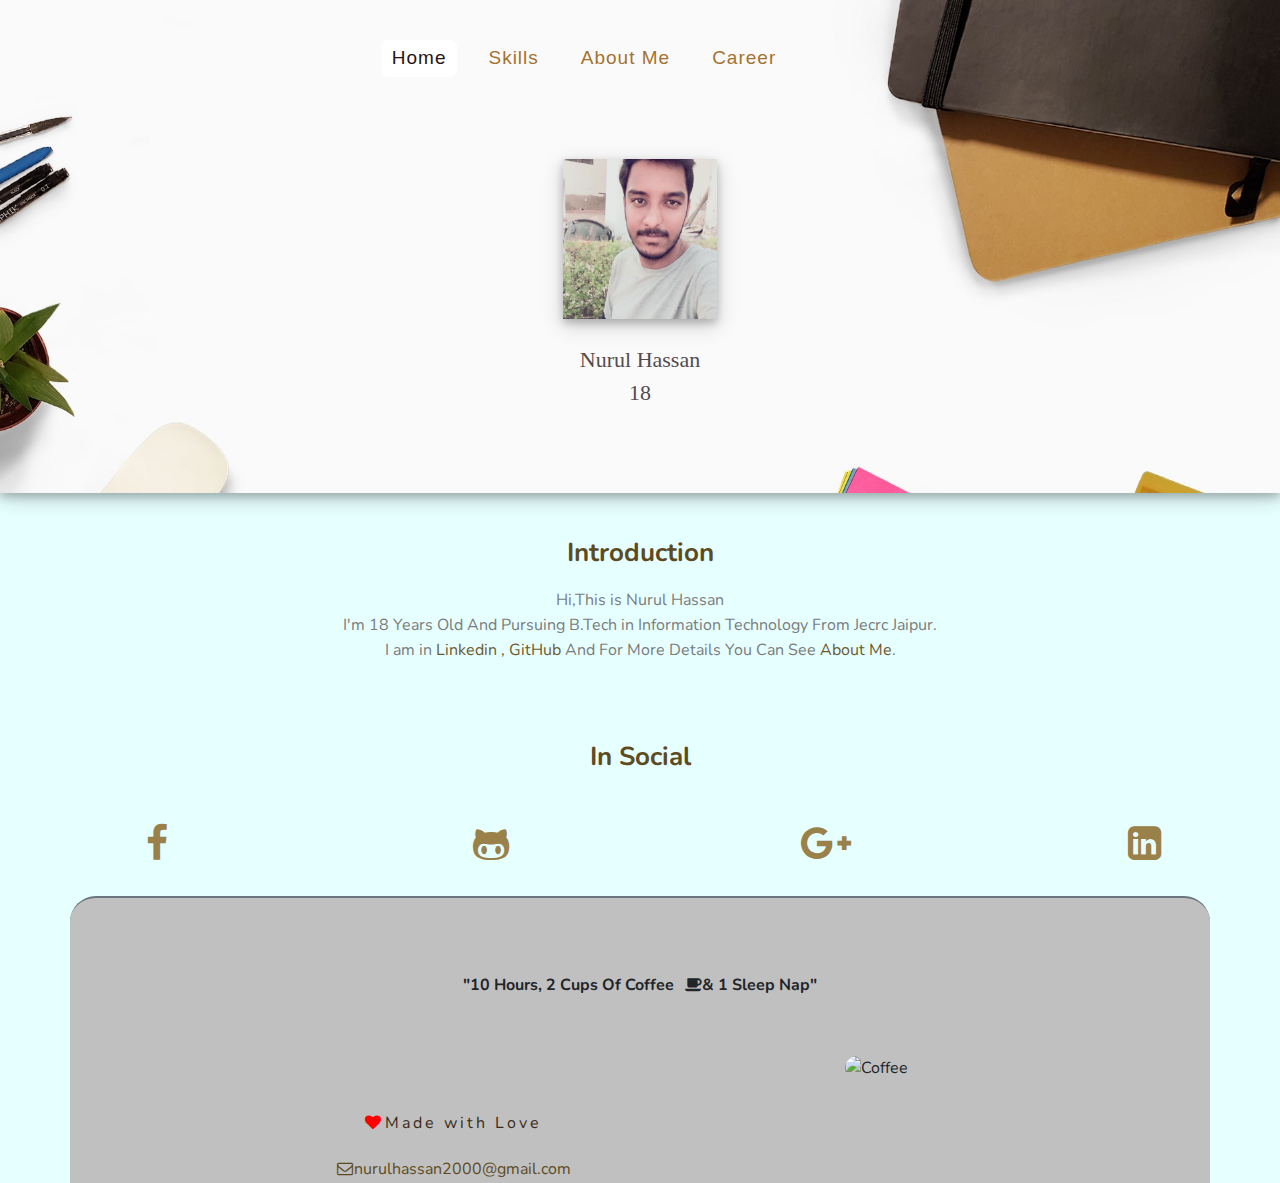
==== index.html @ f9db9625 "file name changed" ====
<!DOCTYPE html>
<html>
<head>
 <title>Portfolio</title>
 <meta charset="utf-8">
 <meta name="viewport" content="width=device-width, initial-scale=1.0">
<link rel="icon" href="../img/dp.png" sizes="16x16" type="image/png">
 <link rel="stylesheet" type="text/css" href="style.css"> 
 <link rel="stylesheet" type="text/css" href="style1.css">
 <link rel="stylesheet" href="bootstrap.min.css">
 <link rel="stylesheet" type="text/css" href="bootstrap.css">
 <link rel="stylesheet" type="text/css" href="bootstrap.min.css">
 <link href="https://maxcdn.bootstrapcdn.com/font-awesome/4.2.0/css/font-awesome.min.css" rel="stylesheet" media="all">
 <link href="https://fonts.googleapis.com/css?family=Nunito" rel="stylesheet">
 <script src="jquery.min.js"></script>
 <script src="popper.min.js"></script>
 <script src="bootstrap.min.js"></script>


</head>

<body>


  <div class="header1">

    <div class="activa" id="header">
      <div  class="personal" > 

        <div style="display: flex;width: 100%"> 


          <div class="nav" id="mynav" style="justify-content: center;width: 100%;">
           <a href="index1.html" class="active">Home</a>
           <a href="Skills.html">Skills</a>
           <a href="about.html">About Me</a>
           <a href="carer.html">Career</a>
           <a href="javascript:void(0);" style="font-size:15px;" class="icon" onclick="myFunction()">&#9776;</a>
         </div>
       </div>
       <br><br><br><center><img src="image.jpg" width="154" height="160" style="box-shadow: 0 4px 8px 0 rgba(0, 0, 0, 0.2), 0 6px 20px 0 rgba(0, 0, 0, 0.19);" ></center><br>
       <center ><p style="font-size: 22px;color: #544c4c;">Nurul Hassan<br>18</p></center><br><br></center>


     </div>
   </div>
   <br>
   <div>
     <div class="heading"><center>Introduction</center></div>
     <div class="text">Hi,This is Nurul Hassan<br>
      I'm 18 Years Old And Pursuing B.Tech in Information Technology From Jecrc Jaipur.<br>I am in  <a href="https://www.linkedin.com/in/nurulhassan/" class="link">Linkedin</a> <a href="https://github.com/nurulhassan" class="link"><span>,</span> GitHub</a> And For More Details You Can See <a href="about.html" class="link">About Me</a>. </div>

      <br><br>
      <div class="heading" ><center>In Social</center>



        <div class="row mt-4">
          <div class="col-md-3 socialbtn">
            <a href="http://facebook.com/nurulhassan2000"> <div class="button" >
             <i class="fa fa-facebook icons_so" style="color: #9a814a;"></i>
           </div>
         </a>
       </div>
       <div class="col-md-3 socialbtn">
        <a href="http://github.com/nurulhassan">    <div class="button">
          <i class="fa fa-github-alt icons_so"></i>
        </div></a>
      </div>
      <div class="col-md-3 socialbtn">
        <a href="http://plus.google.com/nurulhassan2000">  <div class="button">
          <i class="fa fa-google-plus icons_so" style="text-transform: uppercase;"></i>
        </div></a>
      </div>
      <div class="col-md-3 socialbtn">
        <a href="http://linkedin.com/nurulhassan/">  <div class="button" >
          <i class="fa fa-linkedin-square icons_so" style=" text-transform: uppercase;"></i>

        </div>
      </a>
    </div>
  </div>
</div>
</div>
<footer>
    <div class="row">
      <div class="container footer_head">
        <div class="col-md-12"><br><br>
          <h6 class="text-center"><b>"10 Hours, 2 Cups Of Coffee <i class="fa fa-coffee"></i> & 1 Sleep Nap"</b></h6>
        </div><br><br>
        <div class="row">
         <div class="col-md-8 text-center">
           <p><i class=" fa fa-heart" style="color: red"></i>  Made with Love </p>
           <a href="mailto:nurulhassan2000@gmail.com" style="color: #5d4b1f;"><i class="fa fa-envelope-o"> </i>  nurulhassan2000@gmail.com </a>  
         </div>
         <div class="col-md-4" style="float: right;">
           <img src="../img/coffee.gif" class="footer_img" alt="Coffee">
         </div>
       </div>
     </div>
   </div>
 </footer>


<script>
  var prevScrollpos = window.pageYOffset;
  window.onscroll = function() {
    var currentScrollPos = window.pageYOffset;
    if (prevScrollpos > currentScrollPos) {
      document.getElementById("mynav").style.top = "0";
    } else {
      document.getElementById("mynav").style.top = "-50px";
    }
    prevScrollpos = currentScrollPos;
  }
</script>

<script>
  function myFunction() {
    var x = document.getElementById("mynav");
    if (x.className === "nav") {
      x.className += " responsive";
    } else {
      x.className = "nav";
    }
  }
</script>



</body>
</html>
---- style.css ----
body{
	height: 100%;
	margin: 0;
	background-color: #e6ffff;
}

#header {
	background-image: url(forest.jpg);
	width: 100%;
	height: auto;
	background-size: cover;
	box-shadow: 0 4px 8px 0 rgba(0, 0, 0, 0.2), 0 6px 20px 0 rgba(0, 0, 0, 0.19);
	padding-bottom: 20px;
	display: block;
}

#skill {
	background-image: url(skill.jpg);
	width: 100%;
	height: auto;
	background-size: cover;
	box-shadow: 0 4px 8px 0 rgba(0, 0, 0, 0.2), 0 6px 20px 0 rgba(0, 0, 0, 0.19);
	padding-bottom: 20px;
	display: block;
}


#about {
	background-image: url(about.jpg);
	width: 100%;
	height: auto;
	background-size: cover;
	box-shadow: 0 4px 8px 0 rgba(0, 0, 0, 0.2), 0 6px 20px 0 rgba(0, 0, 0, 0.19);
	padding-bottom: 20px;
	display: block;
}


#career {
	background-image: url(career.jpg);
	width: 100%;
	height: auto;
	background-size: cover;
	box-shadow: 0 4px 8px 0 rgba(0, 0, 0, 0.2), 0 6px 20px 0 rgba(0, 0, 0, 0.19);
	padding-bottom: 20px;
	display: block;
}



.name {
	color: #ffffff; 
	font-size: 20px;
	font-weight: lighter;
	line-height: 58px; 
	margin-top: 18px;

}

.header1{     	 
	background-color: #e6ffff;
	position:absolute;	 
	width:100%;
	font-family: nunito;
	height:auto;
	background-size: cover;
}
.bottom {
	font-style: Arial;	
}

.activa {
	font-family: Berlin Sans FB;
	color: #ffffff;
	left: 20%;
	top: 5%;
}



.fa {
	padding: 7px;
	font-size: 10px;
	width: 20px;
	text-align: right;
	text-decoration: none;
}

.fa:hover {
	opacity: 0.6;
}

.fa-facebook {
	background-color: transparent;
	color: #99ffbb;
}

.fa-linkedin {
	background-color:transparent ;
	color: #99ffbb;
}

.nav {
	
	background-color: transparent;
	display: block;
	margin-top: 30px;
	overflow: hidden;
	margin-left: -56px;
	letter-spacing: 1px;
}



.nav a {
	color:#a5722f;
	text-align: center;
	padding: 4px 11px;
	margin: 10px;
	text-decoration: none;
	font-size: 19px;
	font-family: "Gill Sans", sans-serif;
	position: relative;
	
}


.nav a:hover {
	background-color: #ffffff;
	color: #271313;
	border-radius: 7px;
	text-decoration: none;
}


.nav a.active {
	background-color: #ffffff;
	color: #271313;
	border-radius: 7px;
}

.nav .icon {
	display: none;
}

@media screen and (max-width: 700px ) {
	.nav a:not(:first-child) {display: none;}
	.nav a.icon {
		float: right;
		display: block;
	}
}

@media screen and (max-width: 700px) {
	.nav.responsive {position: relative;}
	.nav.responsive  .icon {
		position: absolute;
		right: 0;
		top: 0;
	}
	.nav.responsive a {
		float: none;
		display: block;
		text-align: left;
	}
	
}


.container {
	padding-top:23px;
	position:relative;
}

}

@media screen and (max-width: 780px) {
	.container {
		width:98%;
	}
}




.heading {
	color:#5d4b1f;
	font-size:26px;
	margin: 16px 0px ;
	font-weight: 700;
	text-transform: capitalize;
	display: block;

}


.text{
	margin-top:0px;
	margin-bottom: 10px;
	text-align: center;
	font-size:16px;
	color : #7c7c7c;
	line-height: 25px;
}



.attribute {
	margin-right: auto;
	margin-left: auto;
	margin-top: 10%;
	font-size: 50px;
	color: #795151;
}

.name , .nav {
	width: 40%;
	display: block;
	
}
.social
{
	width: 20%;
	margin-top: 26px;
	font-size: 18px;
}
---- style1.css ----
#heading2
{
  margin-top:30px;
  color: #ff4d4d;
  font-size: 40px;
}

.info_box{
  margin-top: 30px;

}

.link {
  color: #6d5a2f;
  font-style: bold;
}

.socialbtn {
 padding: 5px;
 line-height: 80px;
 font-size: 1.5em;
}

.button {
  border-radius: 4px;
  width: 100%;
  height: 70px;
  position: relative;
  color: #9a814a;
  text-align: center;
  cursor:pointer;
  
}

.footer-social {
  text-align: center;
  margin: 25px 0 50px;
}
@media (max-width: 1024px){
  .footer-area .footer-social {
    margin: 15px 0 30px;
    display: block;
  }
}

.footer-bottom p {
  margin-bottom: 0;
}

.footer_head{
  background: silver;
  border-top: 2px solid #6c757d;
  border-top-left-radius: 26px;
  border-top-right-radius: 26px;

}
.footer_img {
  max-width: 100%;
  max-height: 65%;
  border-radius: 20px;
}

.footer_head p{
  padding-top: 52px;
  letter-spacing: 3px;
  color: #3a2c1a;
}
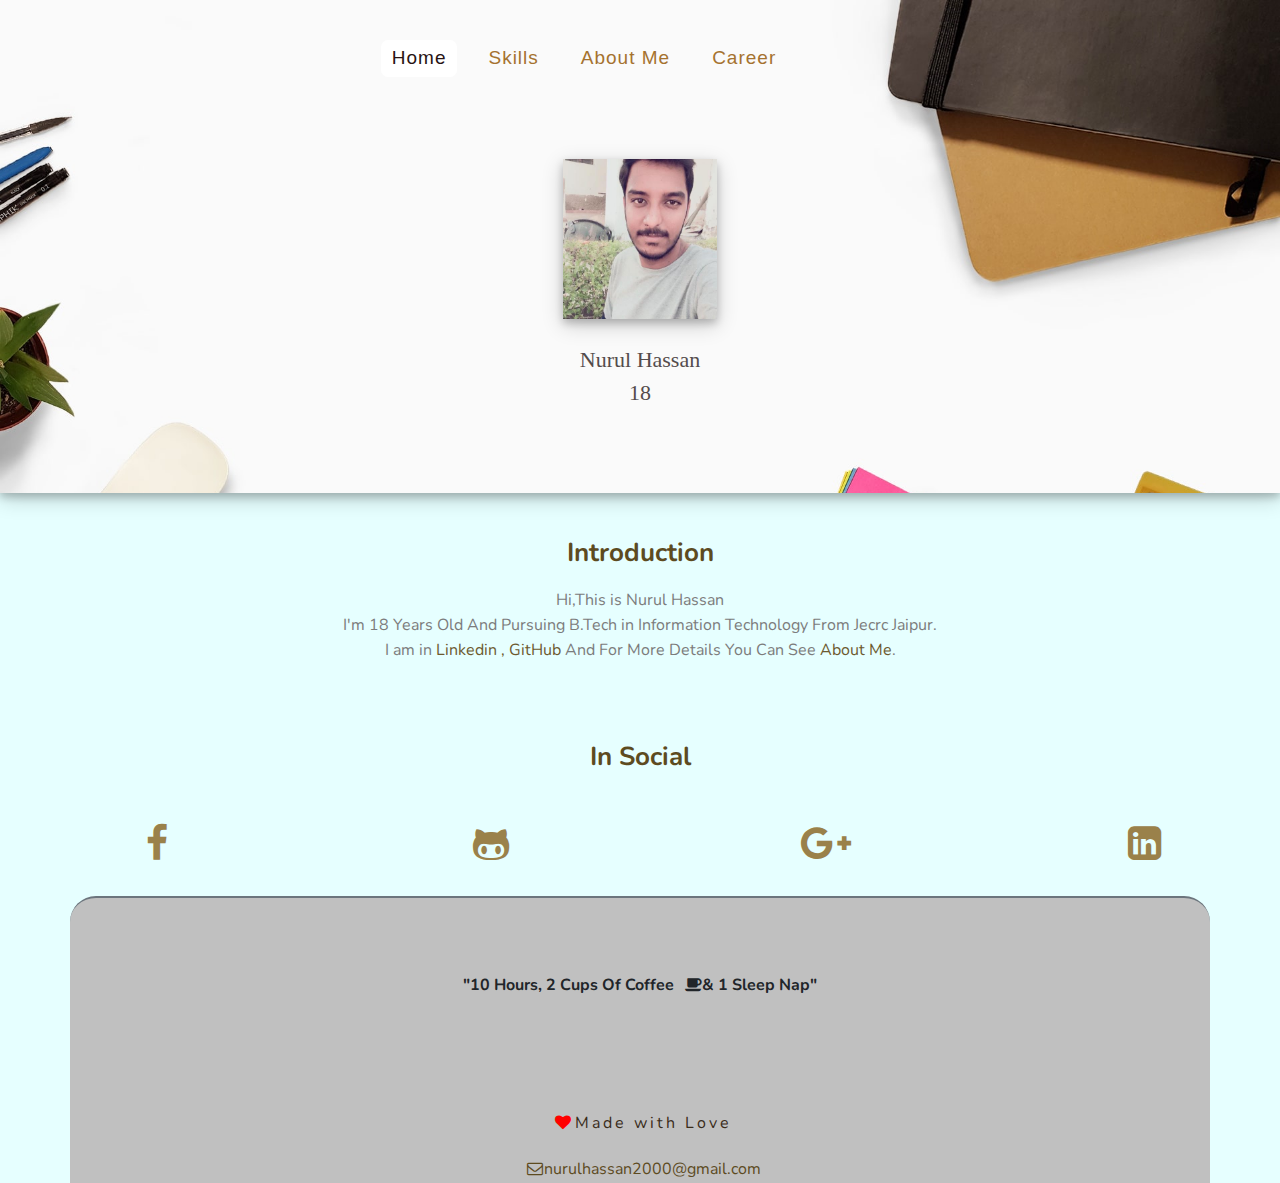
==== commit 875179da: "coofee removed" ====
--- a/index.html
+++ b/index.html
@@ -31,7 +31,7 @@
 
 
           <div class="nav" id="mynav" style="justify-content: center;width: 100%;">
-           <a href="index1.html" class="active">Home</a>
+           <a href="index.html" class="active">Home</a>
            <a href="Skills.html">Skills</a>
            <a href="about.html">About Me</a>
            <a href="carer.html">Career</a>
@@ -89,12 +89,9 @@
           <h6 class="text-center"><b>"10 Hours, 2 Cups Of Coffee <i class="fa fa-coffee"></i> & 1 Sleep Nap"</b></h6>
         </div><br><br>
         <div class="row">
-         <div class="col-md-8 text-center">
+         <div class="col-md-12 text-center">
            <p><i class=" fa fa-heart" style="color: red"></i>  Made with Love </p>
            <a href="mailto:nurulhassan2000@gmail.com" style="color: #5d4b1f;"><i class="fa fa-envelope-o"> </i>  nurulhassan2000@gmail.com </a>  
-         </div>
-         <div class="col-md-4" style="float: right;">
-           <img src="../img/coffee.gif" class="footer_img" alt="Coffee">
          </div>
        </div>
      </div>
